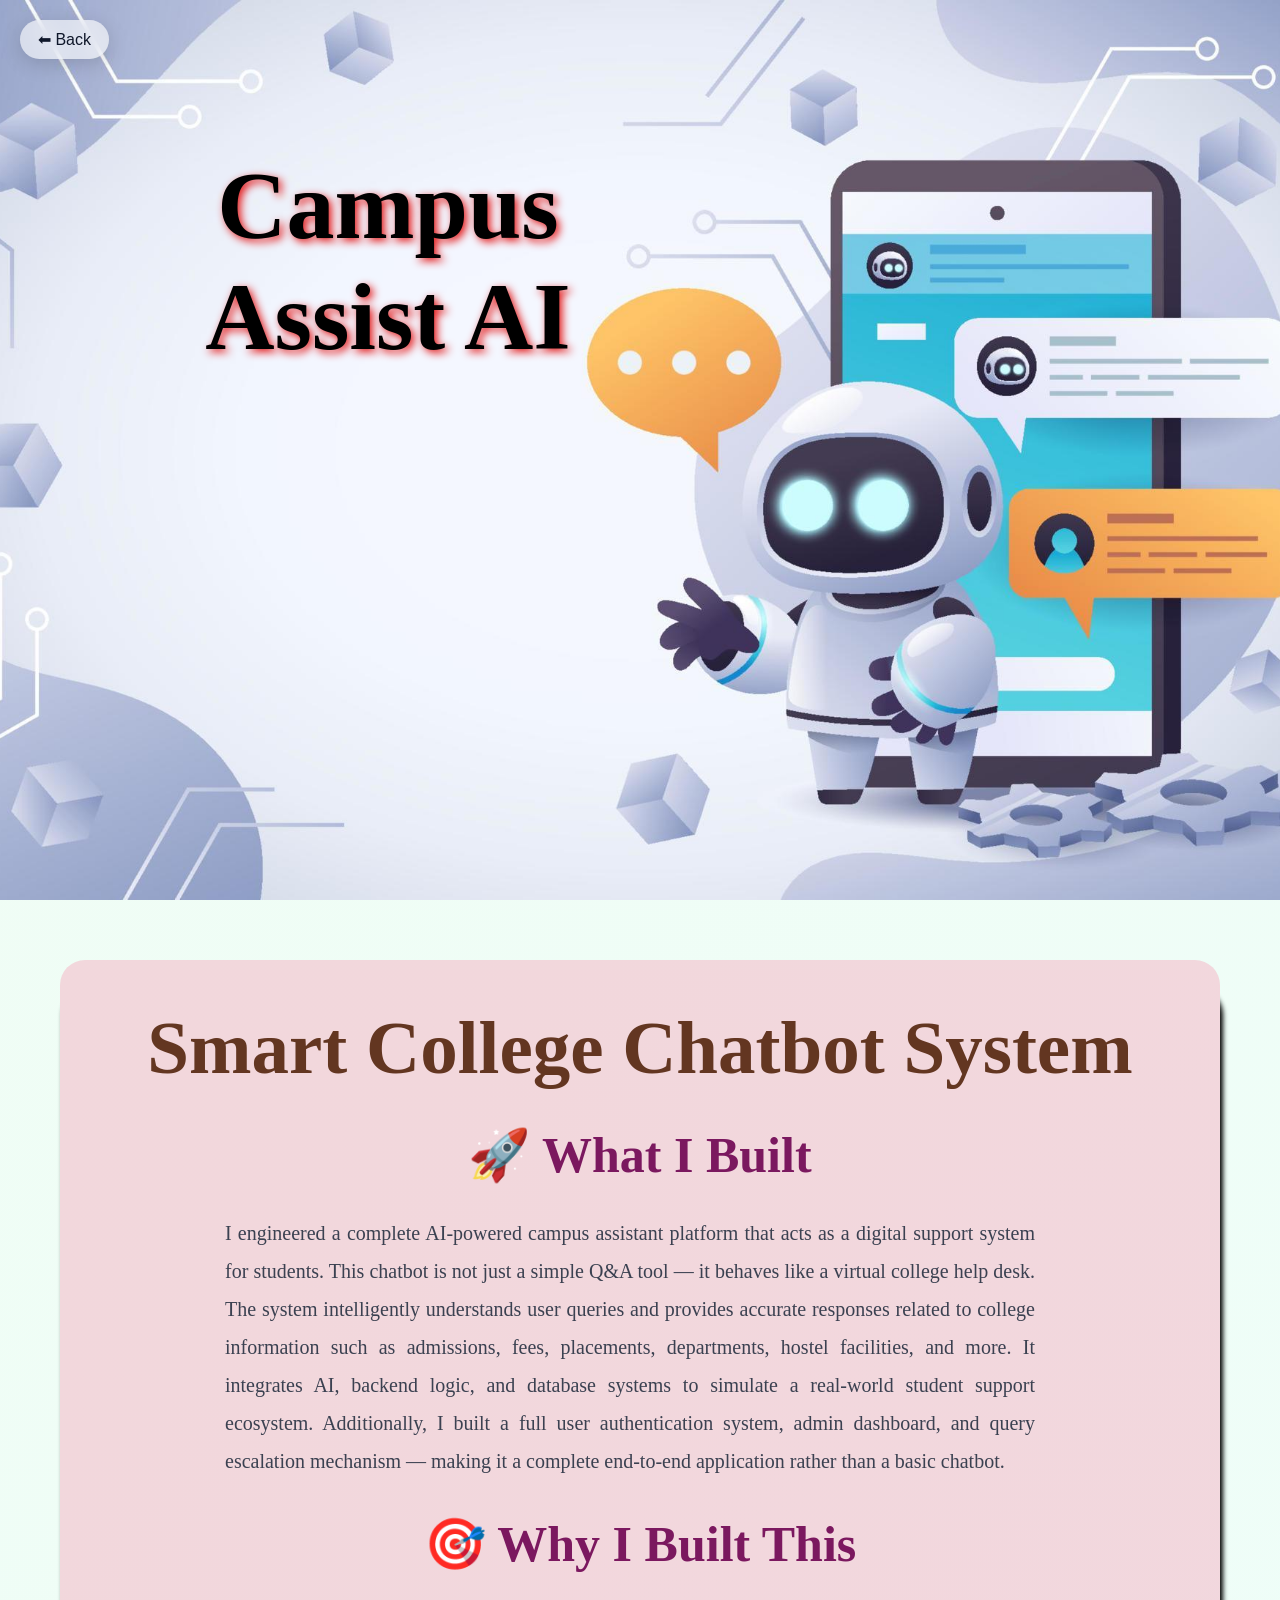
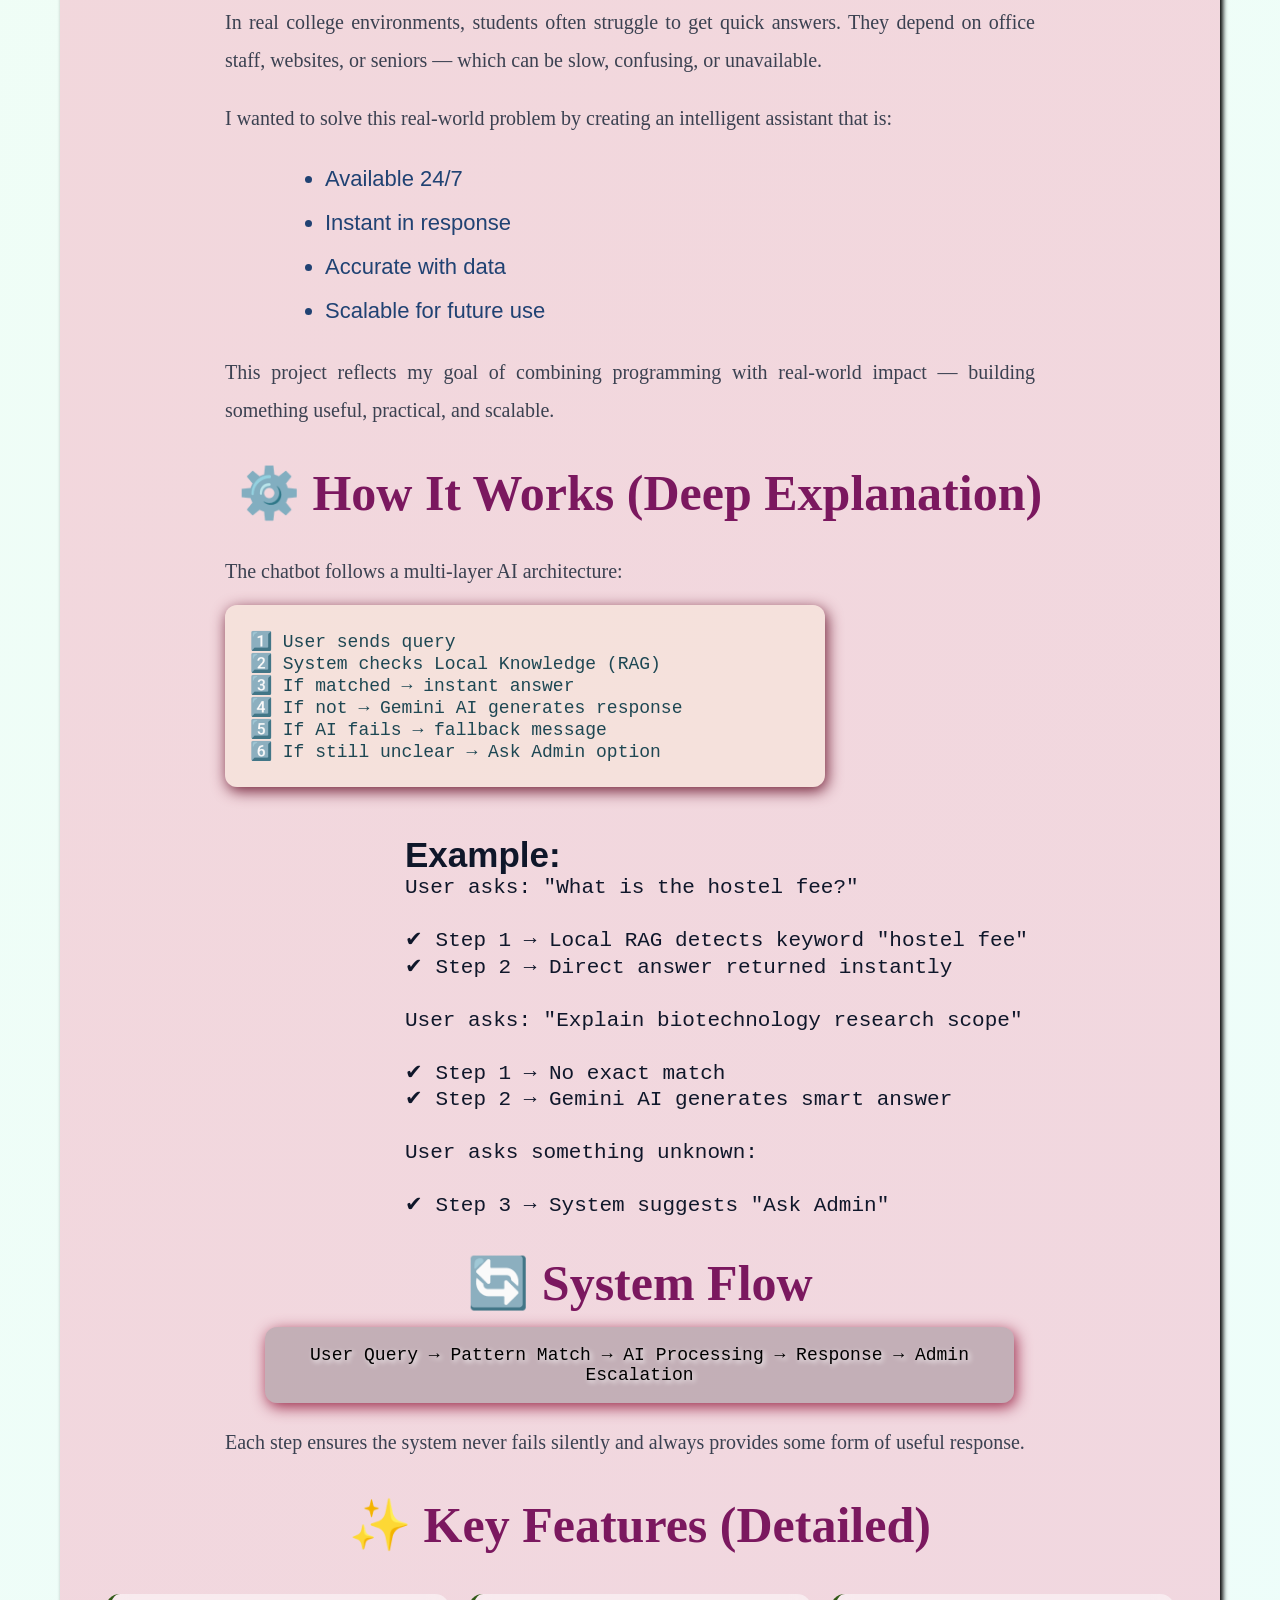
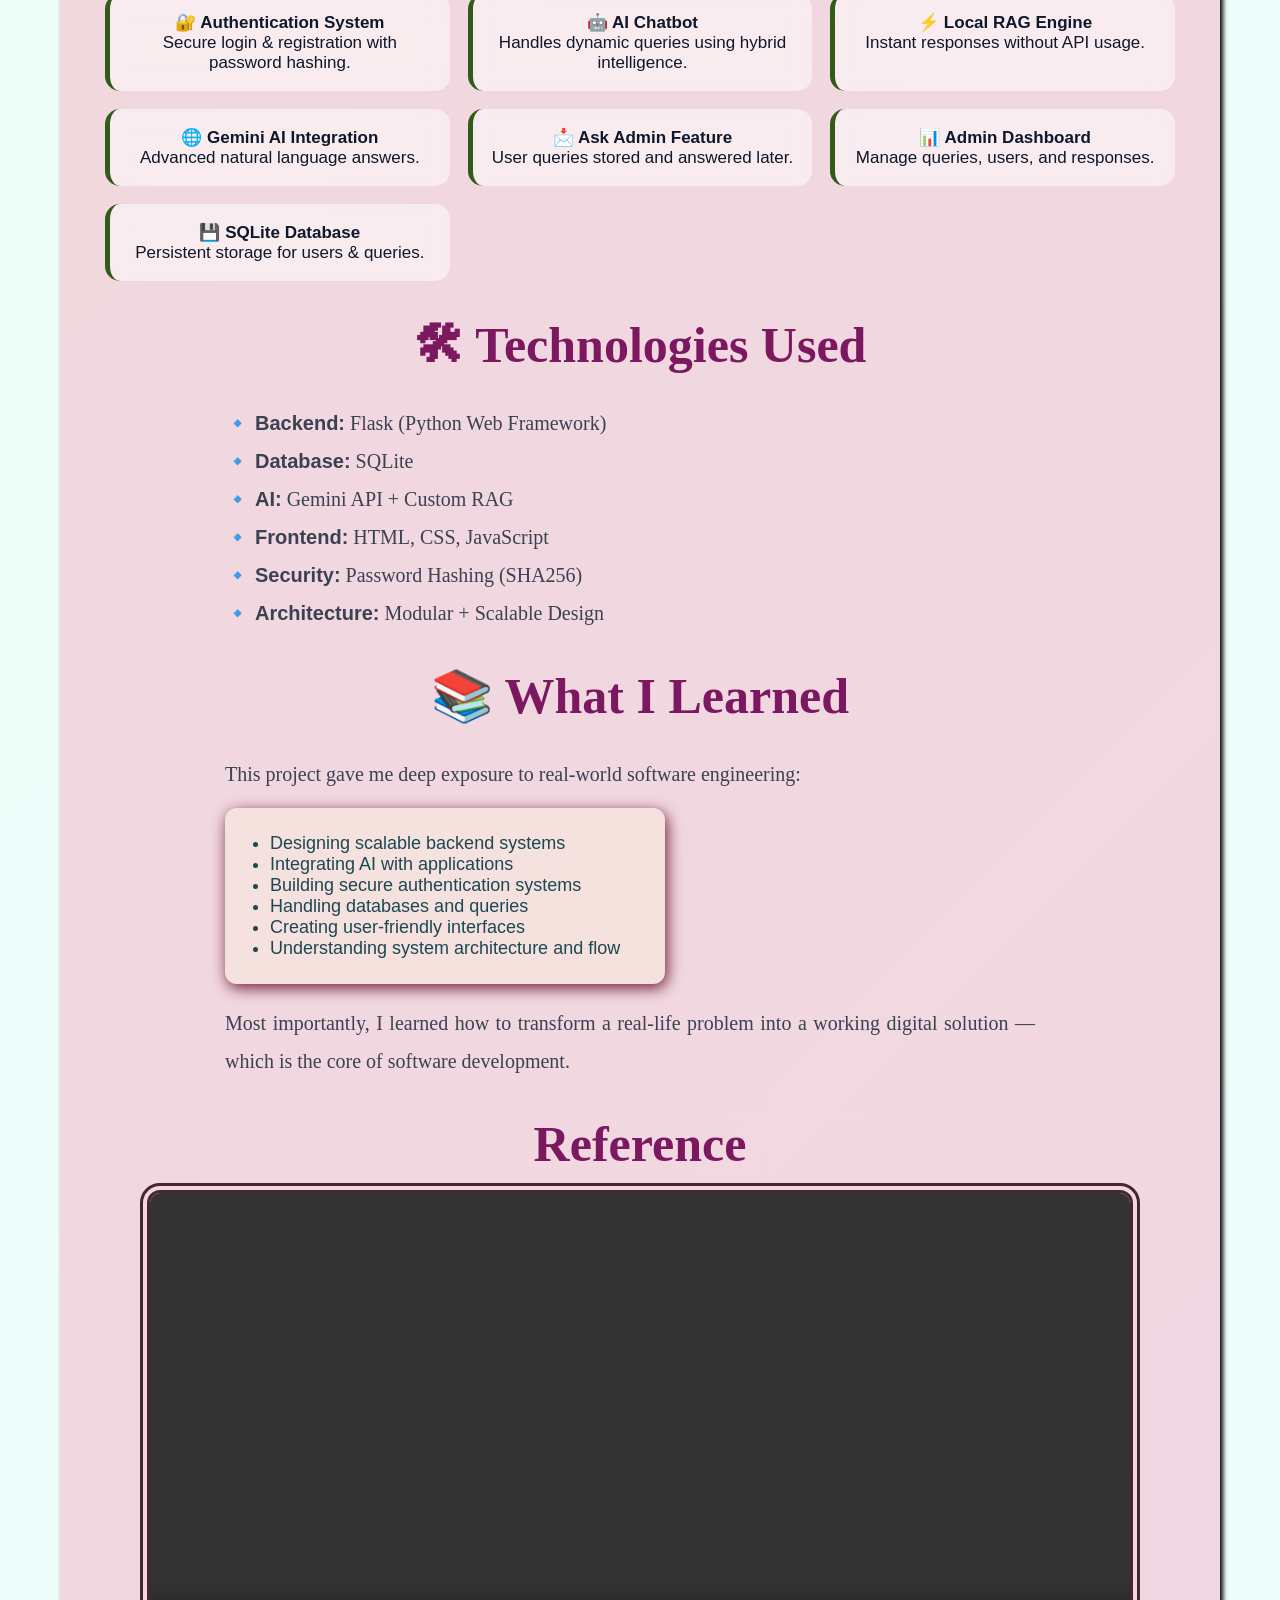
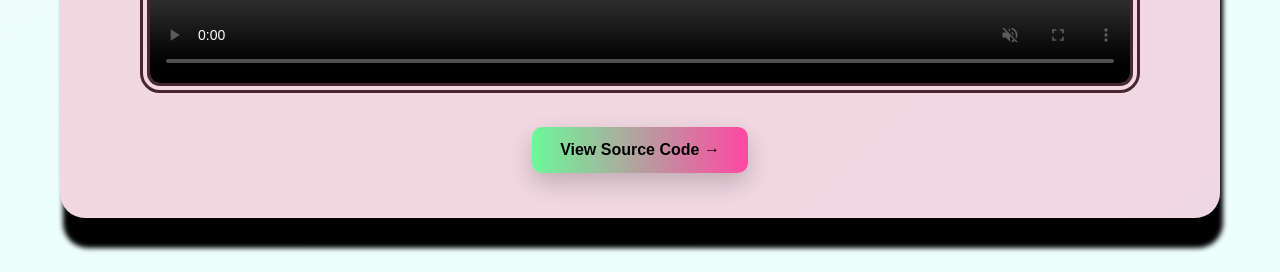
==== CA.html @ 11149ed0 "Add files via upload" ====
<!DOCTYPE html>
<html lang="en">

<head>
    <meta charset="UTF-8">
    <meta name="viewport" content="width=device-width, initial-scale=1.0">
    <title>Sandhiya Ravikumar</title>
    <link rel="shortcut icon" href="images/LogoC.jpeg" type="image/x-icon">
    <style>
        /* RESET */
        * {
            margin: 0;
            padding: 0;
            box-sizing: border-box;
            font-family: 'Segoe UI', sans-serif;
        }

        body {
            background: linear-gradient(-45deg, #eef2ff, #fdf2f8, #ecfeff, #f0fdf4);
            background-size: 400% 400%;
            animation: bgMove 15s ease infinite;
            color: #0f172a;
        }

        /* BACK BUTTON */
        .back {
            position: fixed;
            top: 20px;
            left: 20px;
            background: rgba(255, 255, 255, 0.6);
            backdrop-filter: blur(10px);
            padding: 10px 18px;
            border-radius: 30px;
            cursor: pointer;
            transition: 0.3s;
            box-shadow: 0 5px 20px rgba(0, 0, 0, 0.15);
        }

        .back:hover {
            transform: scale(1.08);
            background: white;
        }

        /* HERO */
        .hero {
            height: 100vh;
            background: url("images/botBG.jpg") no-repeat center center/cover;
            color: white;
            margin: 0px;
        }

        .hero h1 {
            font-size: 6rem;
            font-family: cursive;
            color: black;
            text-align: center;
            padding-top: 150px;
            max-width: 45%;
            margin-left: 100px;
            text-shadow: 3px 3px 8px rgb(228, 24, 24);
        }

        .hero h1:hover {
            font-size: 6.2rem;
            text-shadow: 4px 4px 8px rgb(41, 24, 228);
        }

        /* CONTAINER */
        .container {
            text-align: center;
            max-width: 1200px;
            margin: auto;
            padding: 60px 20px;
        }

        /* CARD */
        .card {
            background: rgba(255, 0, 76, 0.148);
            padding: 45px;
            border-radius: 25px;
            box-shadow: 3px 30px 5px rgb(0, 0, 0);
            transition: 0.4s;
        }

        .card:hover {
            transform: translateY(-10px);
            box-shadow: 3px 30px 30px rgba(0, 0, 0, 0.699);
        }

        /* SECTION TITLES */
        .section-title {
            font-size: 50px;
            margin: 35px 0 10px;
            color: rgb(123, 24, 95);
            font-weight: bold;
            text-align: center;
            font-family: serif;
        }

        #build {

            text-align: justify;
            font-family: cursive;
            padding-top: 20px;
            line-height: 2.0;
            font-size: 22px;
            color: #1e4172fd;
            padding-left: 220px;
        }

        /* TEXT */
        p {
            text-align: justify;
            font-family: cursive;
            padding-top: 20px;
            line-height: 1.9;
            font-size: 20px;
            color: #1e293bdd;
            padding-left: 120px;
            padding-right: 140px;
        }

        .out {
            background: #fdfdd43c;
            color: #1d4753;
            text-align: justify;
            padding: 25px;
            margin-left: 120px;
            margin-right: 350px;
            border-radius: 12px;
            margin-top: 15px;
            font-size: 18px;
            font-family: monospace;
            box-shadow: 2px 4px 15px rgb(112, 29, 53);
            transition: 0.3s;
        }

        /* FLOW OUTPUT */
        .output {
            background: #2c2e353c;
            color: #000000;
            padding: 18px;
            font-size: 18px;
            text-shadow: 2px 2px 5px white;
            margin-left: 160px;
            max-width: 70%;
            border-radius: 12px;
            margin-top: 15px;
            font-family: monospace;
            box-shadow: 2px 4px 15px rgb(155, 42, 74);
            transition: 0.3s;
        }

        .output:hover {
            transform: scale(1.02);
            box-shadow: 2px 5px 25px black;
        }


        /* TAGS */
        .tag {
            display: inline-block;
            margin: 6px;
            padding: 7px 14px;
            border-radius: 20px;
            font-size: 13px;
            color: white;
            transition: 0.3s;
        }

        .tag:hover {
            transform: translateY(-3px);
            box-shadow: 0 5px 15px rgba(0, 0, 0, 0.2);
        }

        /* FEATURES GRID */
        .features {
            display: grid;
            grid-template-columns: repeat(auto-fit, minmax(260px, 1fr));
            gap: 18px;
            margin-top: 40px;
            font-size: 17px;
        }

        .feature-box {
            background: rgba(255, 255, 255, 0.511);
            backdrop-filter: blur(10px);
            padding: 18px;
            border-radius: 15px;
            border-left: 5px solid #325a18;
            transition: 0.3s;
            position: relative;
            overflow: hidden;
        }

        .feature-box::before {
            content: "";
            position: absolute;
            width: 100%;
            height: 100%;
            top: 0;
            left: -100%;
            background: linear-gradient(120deg, transparent, rgba(255, 255, 255, 0.831), transparent);
            transition: 2.6s;
        }

        .feature-box:hover::before {
            left: 100%;
        }

        .feature-box:hover {
            transform: translateY(-3px);
            box-shadow: 2px 5px 10px rgba(0, 0, 0, 0.742), -2px -5px 10px rgba(0, 0, 0, 0.742);
        }

        /* FLOW STEPS */
        .flow-step {
            margin-top: 55px;
            padding-left: 300px;
            border-radius: 12px;
            transition: 0.3s;
            font-size: 21px;
            font-family: monospace;
            line-height: 0.7cm;
            text-align: justify;
        }



        /* BUTTON */
        .btn {
            display: inline-block;
            margin-top: 30px;
            padding: 14px 28px;
            background: linear-gradient(to right, #6cf899, #ff47a3);
            color: rgb(0, 0, 0);
            text-decoration: none;
            border-radius: 10px;
            font-weight: bold;
            transition: 0.3s;
            box-shadow: 0 10px 25px rgba(0, 0, 0, 0.2);
        }

        video {
            border-radius: 20px;
            border: 10px rgb(71, 38, 49) double;
        }

        .btn:hover {
            transform: translateY(-5px);
            box-shadow: 0 15px 40px rgba(0, 0, 0, 0.3);
            background: linear-gradient(to right, #1a6b34d0, #581637c0);
            color: white;
        }

        /* ANIMATIONS */
        @keyframes gradientFlow {
            0% {
                background-position: 0% 50%;
            }

            50% {
                background-position: 100% 50%;
            }

            100% {
                background-position: 0% 50%;
            }
        }

        @keyframes bgMove {
            0% {
                background-position: 0% 50%;
            }

            50% {
                background-position: 100% 50%;
            }

            100% {
                background-position: 0% 50%;
            }
        }

        @keyframes fadeUp {
            from {
                opacity: 0;
                transform: translateY(40px);
            }

            to {
                opacity: 1;
                transform: translateY(0);
            }
        }
    </style>
</head>

<body>

    <div class="back" onclick="history.back()">⬅ Back</div>

    <!-- HERO -->
    <section class="hero">
        <h1>Campus Assist AI</h1>
    </section>

    <div class="container">
        <div class="card">

            <h2 style="font-size:75px;font-family: serif;color: #633621;">Smart College Chatbot System</h2>

            <!-- WHAT I BUILT -->
            <div class="section-title">🚀 What I Built</div>
            <p>
                I engineered a complete AI-powered campus assistant platform that acts as a
                digital support system for students. This chatbot is not just a simple Q&A tool —
                it behaves like a virtual college help desk.
                The system intelligently understands user queries and provides accurate responses
                related to college information such as admissions, fees, placements, departments,
                hostel facilities, and more. It integrates AI, backend logic, and database systems
                to simulate a real-world student support ecosystem.
                Additionally, I built a full user authentication system, admin dashboard, and
                query escalation mechanism — making it a complete end-to-end application
                rather than a basic chatbot.
            </p>

            <!-- WHY I BUILT -->
            <div class="section-title">🎯 Why I Built This</div>
            <p>
                In real college environments, students often struggle to get quick answers.
                They depend on office staff, websites, or seniors — which can be slow, confusing,
                or unavailable.
            </p>

            <p>
                I wanted to solve this real-world problem by creating an intelligent assistant
                that is:
            </p>

            <ul id="build">
                <li>Available 24/7</li>
                <li>Instant in response</li>
                <li>Accurate with data</li>
                <li>Scalable for future use</li>
            </ul>

            <p>
                This project reflects my goal of combining programming with real-world impact —
                building something useful, practical, and scalable.
            </p>

            <!-- HOW IT WORKS -->
            <div class="section-title">⚙️ How It Works (Deep Explanation)</div>

            <p>
                The chatbot follows a multi-layer AI architecture:
            </p>

            <div class="out">
                1️⃣ User sends query <br>
                2️⃣ System checks Local Knowledge (RAG) <br>
                3️⃣ If matched → instant answer <br>
                4️⃣ If not → Gemini AI generates response <br>
                5️⃣ If AI fails → fallback message <br>
                6️⃣ If still unclear → Ask Admin option <br>
            </div>

            <div class="flow-step">
                <b style="font-size: 35px;">Example:</b><br>
                User asks: "What is the hostel fee?"<br><br>

                ✔ Step 1 → Local RAG detects keyword "hostel fee"<br>
                ✔ Step 2 → Direct answer returned instantly<br><br>

                User asks: "Explain biotechnology research scope"<br><br>

                ✔ Step 1 → No exact match<br>
                ✔ Step 2 → Gemini AI generates smart answer<br><br>

                User asks something unknown:<br><br>

                ✔ Step 3 → System suggests "Ask Admin"
            </div>

            <!-- FLOW -->
            <div class="section-title">🔄 System Flow</div>

            <div class="output">
                User Query → Pattern Match → AI Processing → Response → Admin Escalation
            </div>

            <p>
                Each step ensures the system never fails silently and always provides
                some form of useful response.
            </p>

            <!-- FEATURES -->
            <div class="section-title">✨ Key Features (Detailed)</div>

            <div class="features">

                <div class="feature-box">
                    <b>🔐 Authentication System</b><br>
                    Secure login & registration with password hashing.
                </div>

                <div class="feature-box">
                    <b>🤖 AI Chatbot</b><br>
                    Handles dynamic queries using hybrid intelligence.
                </div>

                <div class="feature-box">
                    <b>⚡ Local RAG Engine</b><br>
                    Instant responses without API usage.
                </div>

                <div class="feature-box">
                    <b>🌐 Gemini AI Integration</b><br>
                    Advanced natural language answers.
                </div>

                <div class="feature-box">
                    <b>📩 Ask Admin Feature</b><br>
                    User queries stored and answered later.
                </div>

                <div class="feature-box">
                    <b>📊 Admin Dashboard</b><br>
                    Manage queries, users, and responses.
                </div>

                <div class="feature-box">
                    <b>💾 SQLite Database</b><br>
                    Persistent storage for users & queries.
                </div>

            </div>

            <!-- TECHNOLOGIES -->
            <div class="section-title">🛠 Technologies Used</div>

            <p>
                🔹 <b>Backend:</b> Flask (Python Web Framework)<br>
                🔹 <b>Database:</b> SQLite<br>
                🔹 <b>AI:</b> Gemini API + Custom RAG<br>
                🔹 <b>Frontend:</b> HTML, CSS, JavaScript<br>
                🔹 <b>Security:</b> Password Hashing (SHA256)<br>
                🔹 <b>Architecture:</b> Modular + Scalable Design
            </p>

            <!-- LEARNING -->
            <div class="section-title">📚 What I Learned</div>

            <p>
                This project gave me deep exposure to real-world software engineering:
            </p>

            <ul class="out" style="max-width: 41.15%;padding-left: 45px;">
                <li>Designing scalable backend systems</li>
                <li>Integrating AI with applications</li>
                <li>Building secure authentication systems</li>
                <li>Handling databases and queries</li>
                <li>Creating user-friendly interfaces</li>
                <li>Understanding system architecture and flow</li>
            </ul>

            <p>
                Most importantly, I learned how to transform a real-life problem into
                a working digital solution — which is the core of software development.
            </p>

            <!-- IMAGES -->
            <div class="section-title"> Reference </div>

            <div class="images">
                <video style="align-items: center;" controls height="510" autoplay muted loop>
                    <source src="images/CampusAssist.mp4" type="video/mp4">
                </video>
            </div>

            <a href="https://github.com/sandhiya334/Campus-Assistant" target="_blank" class="btn">
                View Source Code →
            </a>

        </div>
    </div>

</body>

</html>
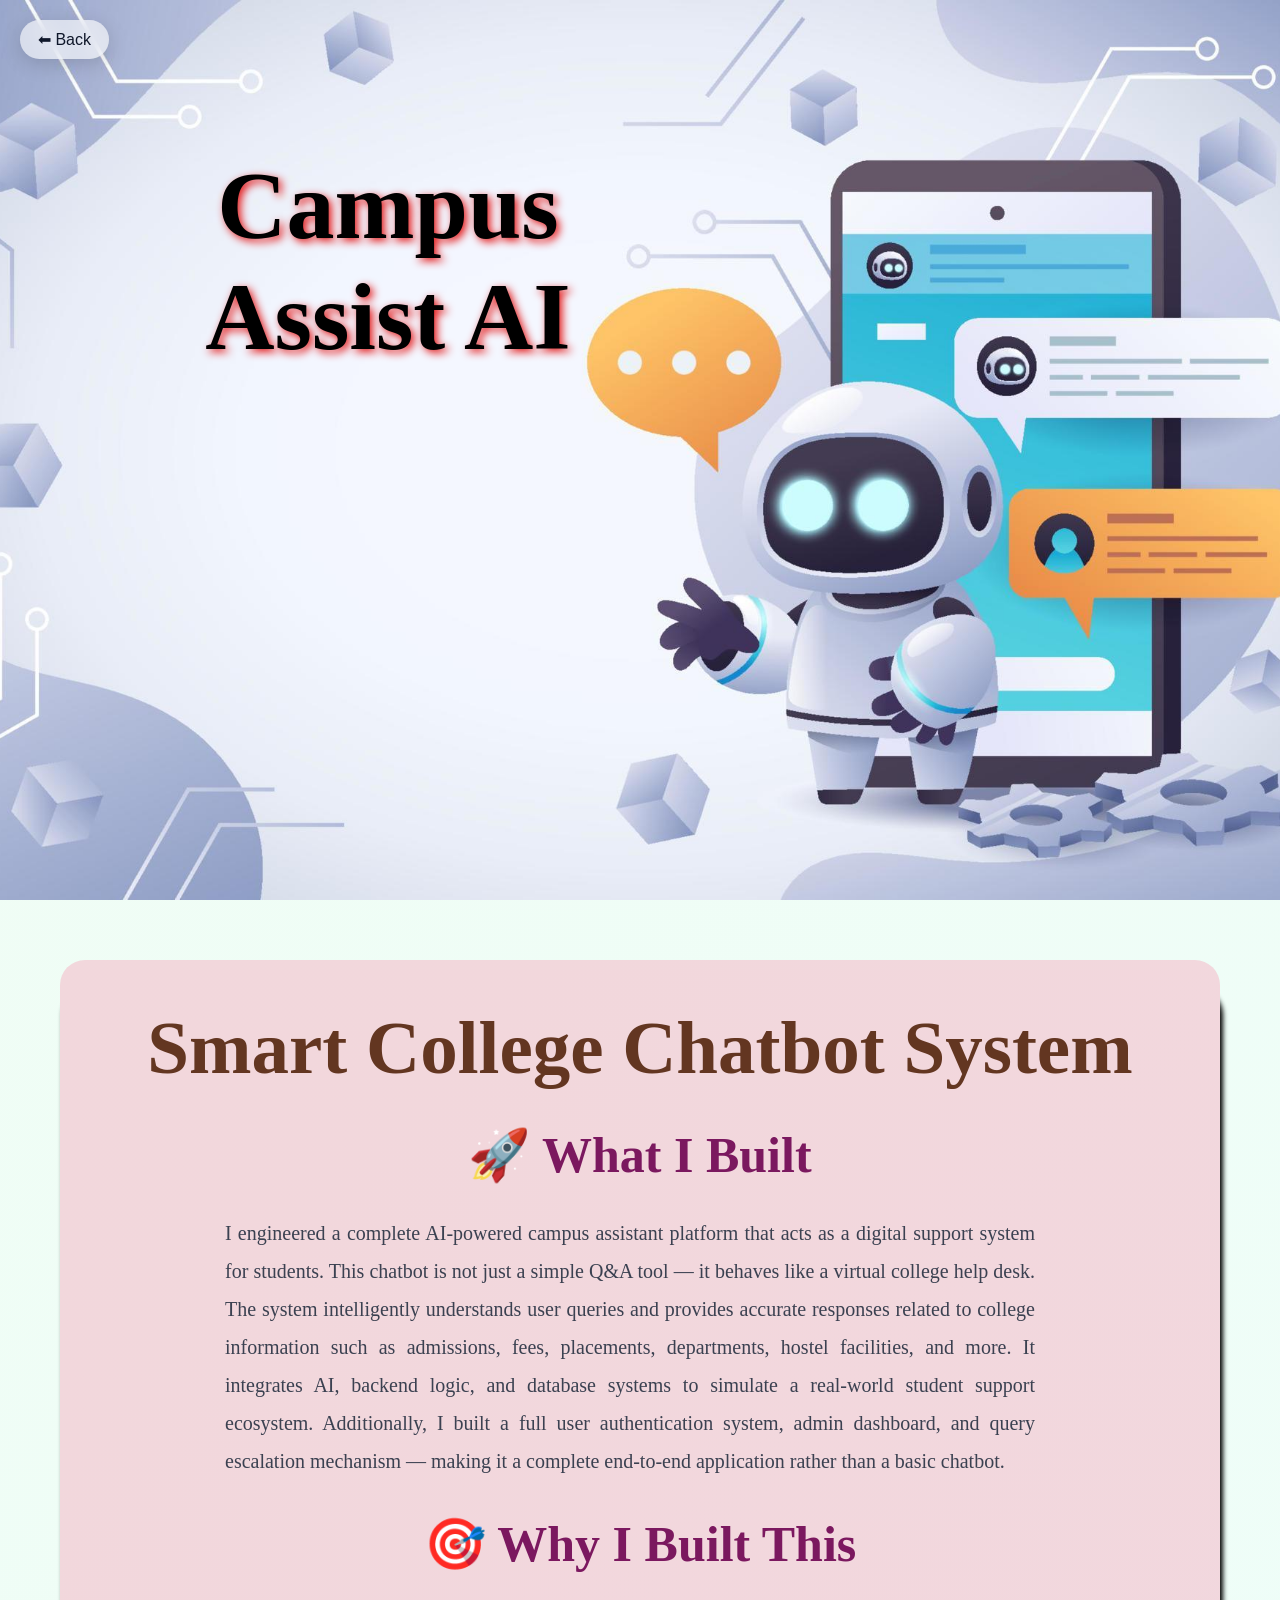
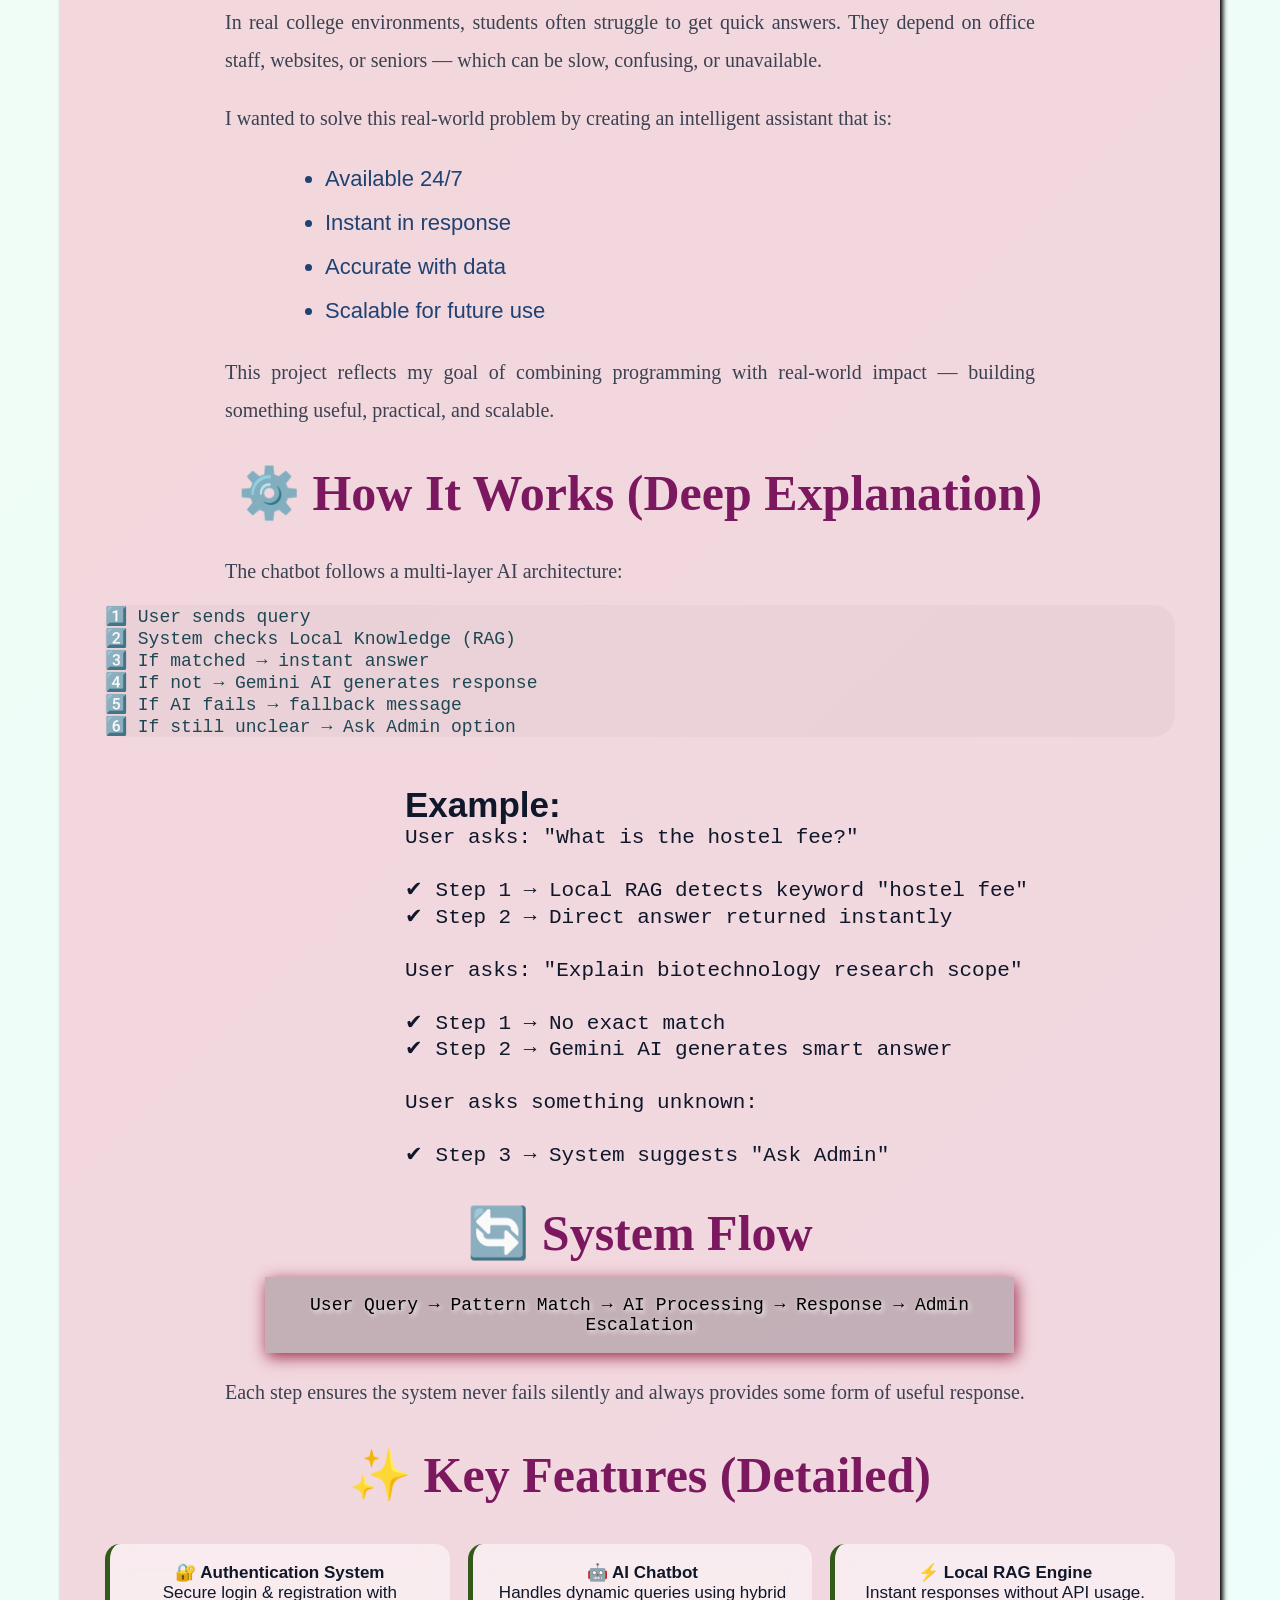
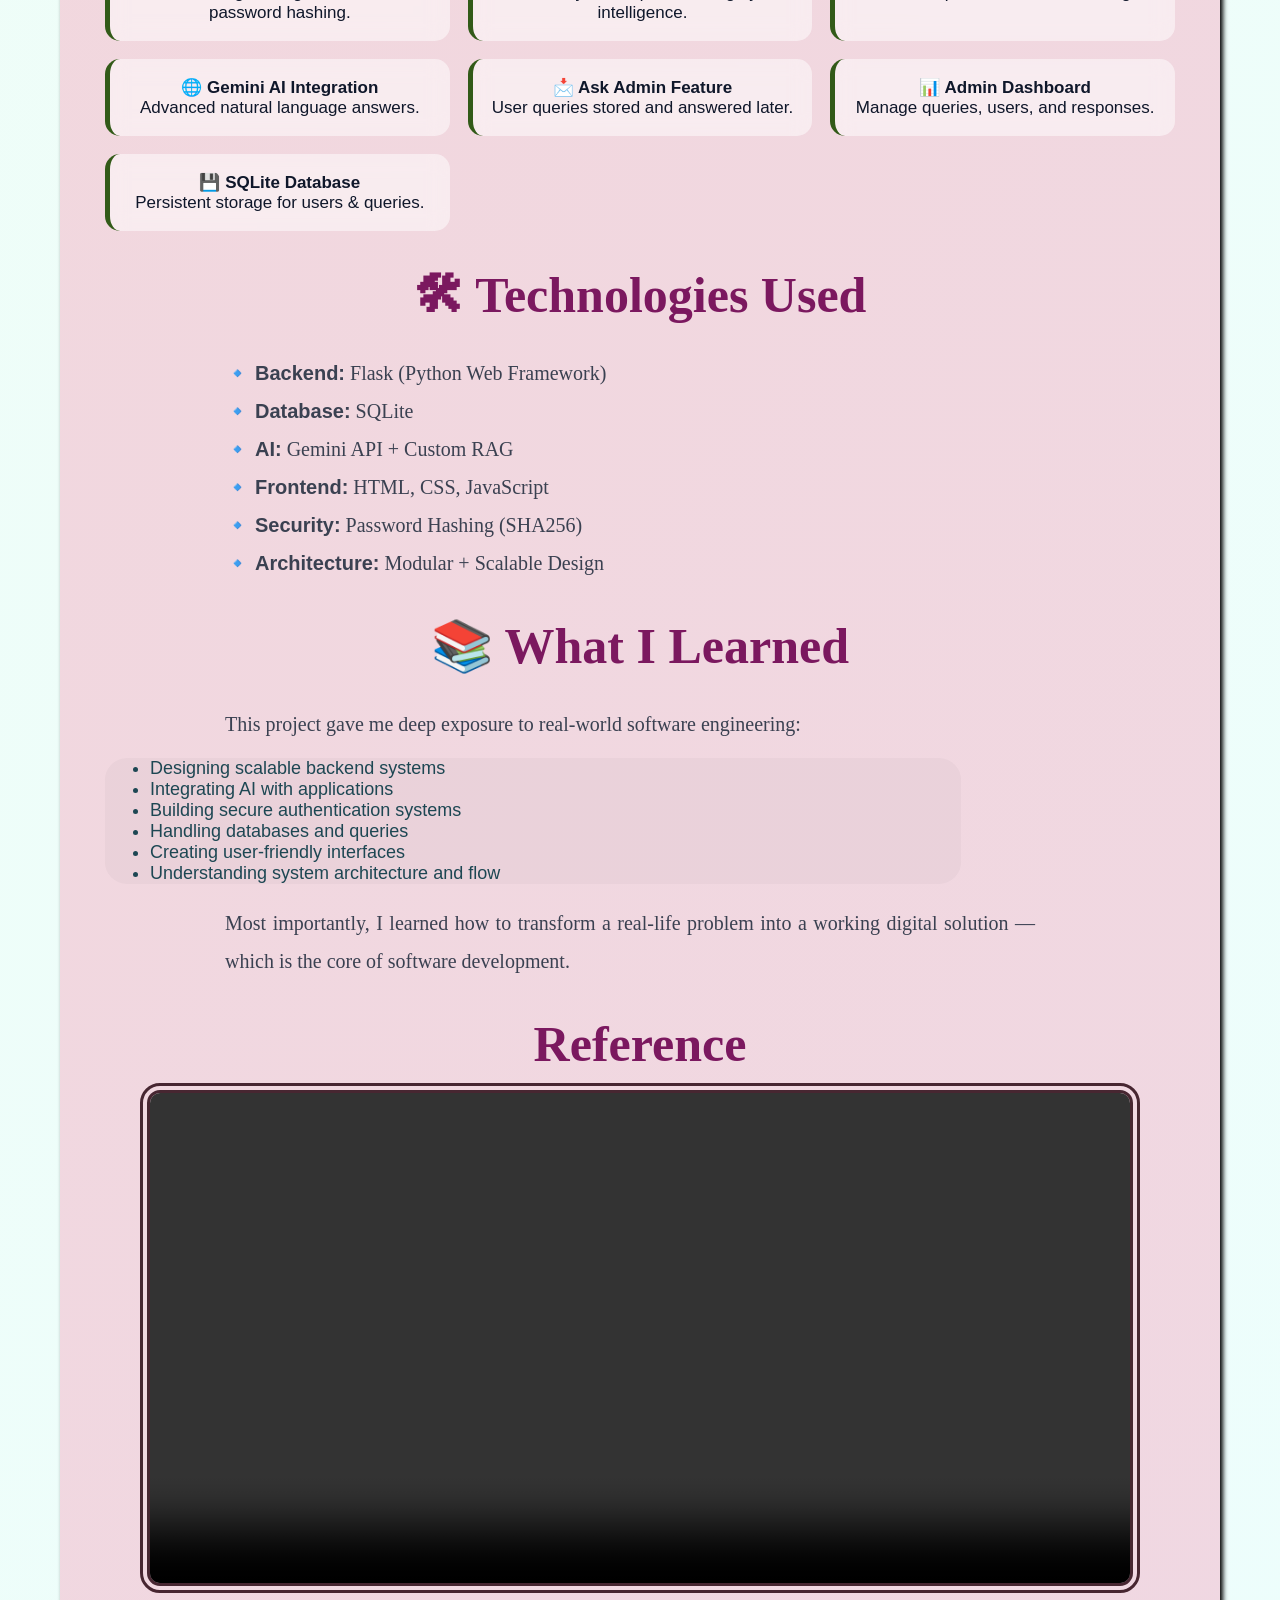
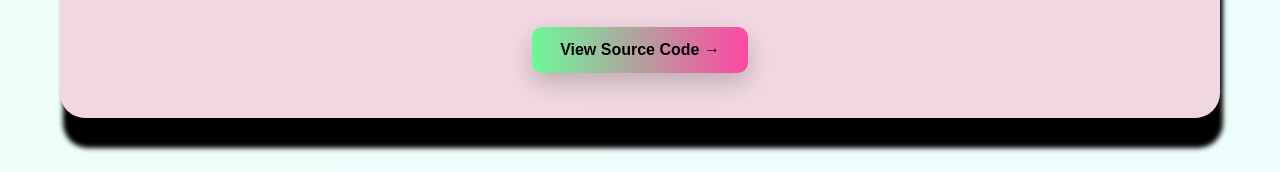
==== commit be16c505: "Update CA.html" ====
--- a/CA.html
+++ b/CA.html
@@ -7,292 +7,512 @@
     <title>Sandhiya Ravikumar</title>
     <link rel="shortcut icon" href="images/LogoC.jpeg" type="image/x-icon">
     <style>
-        /* RESET */
-        * {
-            margin: 0;
-            padding: 0;
-            box-sizing: border-box;
-            font-family: 'Segoe UI', sans-serif;
-        }
-
-        body {
-            background: linear-gradient(-45deg, #eef2ff, #fdf2f8, #ecfeff, #f0fdf4);
-            background-size: 400% 400%;
-            animation: bgMove 15s ease infinite;
-            color: #0f172a;
-        }
-
-        /* BACK BUTTON */
-        .back {
-            position: fixed;
-            top: 20px;
-            left: 20px;
-            background: rgba(255, 255, 255, 0.6);
-            backdrop-filter: blur(10px);
-            padding: 10px 18px;
-            border-radius: 30px;
-            cursor: pointer;
-            transition: 0.3s;
-            box-shadow: 0 5px 20px rgba(0, 0, 0, 0.15);
-        }
-
-        .back:hover {
-            transform: scale(1.08);
-            background: white;
-        }
-
-        /* HERO */
-        .hero {
-            height: 100vh;
-            background: url("images/botBG.jpg") no-repeat center center/cover;
-            color: white;
-            margin: 0px;
-        }
-
-        .hero h1 {
-            font-size: 6rem;
-            font-family: cursive;
-            color: black;
-            text-align: center;
-            padding-top: 150px;
-            max-width: 45%;
-            margin-left: 100px;
-            text-shadow: 3px 3px 8px rgb(228, 24, 24);
-        }
-
-        .hero h1:hover {
-            font-size: 6.2rem;
-            text-shadow: 4px 4px 8px rgb(41, 24, 228);
-        }
-
-        /* CONTAINER */
-        .container {
-            text-align: center;
-            max-width: 1200px;
-            margin: auto;
-            padding: 60px 20px;
-        }
-
-        /* CARD */
-        .card {
-            background: rgba(255, 0, 76, 0.148);
-            padding: 45px;
-            border-radius: 25px;
-            box-shadow: 3px 30px 5px rgb(0, 0, 0);
-            transition: 0.4s;
-        }
-
-        .card:hover {
-            transform: translateY(-10px);
-            box-shadow: 3px 30px 30px rgba(0, 0, 0, 0.699);
-        }
-
-        /* SECTION TITLES */
-        .section-title {
-            font-size: 50px;
-            margin: 35px 0 10px;
-            color: rgb(123, 24, 95);
-            font-weight: bold;
-            text-align: center;
-            font-family: serif;
-        }
-
-        #build {
-
-            text-align: justify;
-            font-family: cursive;
-            padding-top: 20px;
-            line-height: 2.0;
-            font-size: 22px;
-            color: #1e4172fd;
-            padding-left: 220px;
-        }
-
-        /* TEXT */
-        p {
-            text-align: justify;
-            font-family: cursive;
-            padding-top: 20px;
-            line-height: 1.9;
-            font-size: 20px;
-            color: #1e293bdd;
-            padding-left: 120px;
-            padding-right: 140px;
-        }
-
-        .out {
-            background: #fdfdd43c;
-            color: #1d4753;
-            text-align: justify;
-            padding: 25px;
-            margin-left: 120px;
-            margin-right: 350px;
-            border-radius: 12px;
-            margin-top: 15px;
-            font-size: 18px;
-            font-family: monospace;
-            box-shadow: 2px 4px 15px rgb(112, 29, 53);
-            transition: 0.3s;
-        }
-
-        /* FLOW OUTPUT */
-        .output {
-            background: #2c2e353c;
-            color: #000000;
-            padding: 18px;
-            font-size: 18px;
-            text-shadow: 2px 2px 5px white;
-            margin-left: 160px;
-            max-width: 70%;
-            border-radius: 12px;
-            margin-top: 15px;
-            font-family: monospace;
-            box-shadow: 2px 4px 15px rgb(155, 42, 74);
-            transition: 0.3s;
-        }
-
-        .output:hover {
-            transform: scale(1.02);
-            box-shadow: 2px 5px 25px black;
-        }
-
-
-        /* TAGS */
-        .tag {
-            display: inline-block;
-            margin: 6px;
-            padding: 7px 14px;
-            border-radius: 20px;
-            font-size: 13px;
-            color: white;
-            transition: 0.3s;
-        }
-
-        .tag:hover {
-            transform: translateY(-3px);
-            box-shadow: 0 5px 15px rgba(0, 0, 0, 0.2);
-        }
-
-        /* FEATURES GRID */
-        .features {
-            display: grid;
-            grid-template-columns: repeat(auto-fit, minmax(260px, 1fr));
-            gap: 18px;
-            margin-top: 40px;
-            font-size: 17px;
-        }
-
-        .feature-box {
-            background: rgba(255, 255, 255, 0.511);
-            backdrop-filter: blur(10px);
-            padding: 18px;
-            border-radius: 15px;
-            border-left: 5px solid #325a18;
-            transition: 0.3s;
-            position: relative;
-            overflow: hidden;
-        }
-
-        .feature-box::before {
-            content: "";
-            position: absolute;
-            width: 100%;
-            height: 100%;
-            top: 0;
-            left: -100%;
-            background: linear-gradient(120deg, transparent, rgba(255, 255, 255, 0.831), transparent);
-            transition: 2.6s;
-        }
-
-        .feature-box:hover::before {
-            left: 100%;
-        }
-
-        .feature-box:hover {
-            transform: translateY(-3px);
-            box-shadow: 2px 5px 10px rgba(0, 0, 0, 0.742), -2px -5px 10px rgba(0, 0, 0, 0.742);
-        }
-
-        /* FLOW STEPS */
-        .flow-step {
-            margin-top: 55px;
-            padding-left: 300px;
-            border-radius: 12px;
-            transition: 0.3s;
-            font-size: 21px;
-            font-family: monospace;
-            line-height: 0.7cm;
-            text-align: justify;
-        }
-
-
-
-        /* BUTTON */
-        .btn {
-            display: inline-block;
-            margin-top: 30px;
-            padding: 14px 28px;
-            background: linear-gradient(to right, #6cf899, #ff47a3);
-            color: rgb(0, 0, 0);
-            text-decoration: none;
-            border-radius: 10px;
-            font-weight: bold;
-            transition: 0.3s;
-            box-shadow: 0 10px 25px rgba(0, 0, 0, 0.2);
-        }
-
-        video {
-            border-radius: 20px;
-            border: 10px rgb(71, 38, 49) double;
-        }
-
-        .btn:hover {
-            transform: translateY(-5px);
-            box-shadow: 0 15px 40px rgba(0, 0, 0, 0.3);
-            background: linear-gradient(to right, #1a6b34d0, #581637c0);
-            color: white;
-        }
-
-        /* ANIMATIONS */
-        @keyframes gradientFlow {
-            0% {
-                background-position: 0% 50%;
-            }
-
-            50% {
-                background-position: 100% 50%;
-            }
-
-            100% {
-                background-position: 0% 50%;
-            }
-        }
-
-        @keyframes bgMove {
-            0% {
-                background-position: 0% 50%;
-            }
-
-            50% {
-                background-position: 100% 50%;
-            }
-
-            100% {
-                background-position: 0% 50%;
-            }
-        }
-
-        @keyframes fadeUp {
-            from {
-                opacity: 0;
-                transform: translateY(40px);
-            }
-
-            to {
-                opacity: 1;
-                transform: translateY(0);
-            }
-        }
+       /* RESET */
+* {
+    margin: 0;
+    padding: 0;
+    box-sizing: border-box;
+    font-family: 'Segoe UI', sans-serif;
+}
+
+body {
+    background: linear-gradient(-45deg, #eef2ff, #fdf2f8, #ecfeff, #f0fdf4);
+    background-size: 400% 400%;
+    animation: bgMove 15s ease infinite;
+    color: #0f172a;
+}
+
+/* BACK BUTTON */
+.back {
+    position: fixed;
+    top: 20px;
+    left: 20px;
+    background: rgba(255, 255, 255, 0.6);
+    backdrop-filter: blur(10px);
+    padding: 10px 18px;
+    border-radius: 30px;
+    cursor: pointer;
+    transition: 0.3s;
+    box-shadow: 0 5px 20px rgba(0, 0, 0, 0.15);
+    z-index: 1000;
+}
+
+.back:hover {
+    transform: scale(1.08);
+    background: white;
+}
+
+/* HERO */
+.hero {
+    height: 100vh;
+    background: url("images/botBG.jpg") no-repeat center center/cover;
+    color: white;
+    margin: 0px;
+}
+
+.hero h1 {
+    font-size: 6rem;
+    font-family: cursive;
+    color: black;
+    text-align: center;
+    padding-top: 150px;
+    max-width: 45%;
+    margin-left: 100px;
+    text-shadow: 3px 3px 8px rgb(228, 24, 24);
+}
+
+.hero h1:hover {
+    font-size: 6.2rem;
+    text-shadow: 4px 4px 8px rgb(41, 24, 228);
+}
+
+/* CONTAINER */
+.container {
+    text-align: center;
+    max-width: 1200px;
+    margin: auto;
+    padding: 60px 20px;
+}
+
+/* CARD */
+.card {
+    background: rgba(255, 0, 76, 0.148);
+    padding: 45px;
+    border-radius: 25px;
+    box-shadow: 3px 30px 5px rgb(0, 0, 0);
+    transition: 0.4s;
+}
+
+.card:hover {
+    transform: translateY(-10px);
+    box-shadow: 3px 30px 30px rgba(0, 0, 0, 0.699);
+}
+
+/* SECTION TITLES */
+.section-title {
+    font-size: 50px;
+    margin: 35px 0 10px;
+    color: rgb(123, 24, 95);
+    font-weight: bold;
+    text-align: center;
+    font-family: serif;
+}
+
+#build {
+    text-align: justify;
+    font-family: cursive;
+    padding-top: 20px;
+    line-height: 2.0;
+    font-size: 22px;
+    color: #1e4172fd;
+    padding-left: 220px;
+}
+
+/* TEXT */
+p {
+    text-align: justify;
+    font-family: cursive;
+    padding-top: 20px;
+    line-height: 1.9;
+    font-size: 20px;
+    color: #1e293bdd;
+    padding-left: 120px;
+    padding-right: 140px;
+}
+
+.out {
+    background: #23232308;
+    color: #1d4753;
+    text-align: justify;
+    border-radius: 22px;
+    margin-top: 15px;
+    font-size: 18px;
+    font-family: monospace;
+    transition: 0.3s;
+}
+
+/* FLOW OUTPUT */
+.output {
+    background: #2c2e353c;
+    color: #000000;
+    padding: 18px;
+    font-size: 18px;
+    text-shadow: 2px 2px 5px white;
+    margin-left: 160px;
+    max-width: 70%;
+    margin-top: 15px;
+    font-family: monospace;
+    box-shadow: 2px 4px 15px rgb(155, 42, 74);
+    transition: 0.3s;
+}
+
+.output:hover {
+    transform: scale(1.02);
+    box-shadow: 2px 5px 25px black;
+}
+
+/* TAGS */
+.tag {
+    display: inline-block;
+    margin: 6px;
+    padding: 7px 14px;
+    border-radius: 20px;
+    font-size: 13px;
+    color: white;
+    transition: 0.3s;
+}
+
+.tag:hover {
+    transform: translateY(-3px);
+    box-shadow: 0 5px 15px rgba(0, 0, 0, 0.2);
+}
+
+/* FEATURES GRID */
+.features {
+    display: grid;
+    grid-template-columns: repeat(auto-fit, minmax(260px, 1fr));
+    gap: 18px;
+    margin-top: 40px;
+    font-size: 17px;
+}
+
+.feature-box {
+    background: rgba(255, 255, 255, 0.511);
+    backdrop-filter: blur(10px);
+    padding: 18px;
+    border-radius: 15px;
+    border-left: 5px solid #325a18;
+    transition: 0.3s;
+    position: relative;
+    overflow: hidden;
+}
+
+.feature-box::before {
+    content: "";
+    position: absolute;
+    width: 100%;
+    height: 100%;
+    top: 0;
+    left: -100%;
+    background: linear-gradient(120deg, transparent, rgba(255, 255, 255, 0.831), transparent);
+    transition: 2.6s;
+}
+
+.feature-box:hover::before {
+    left: 100%;
+}
+
+.feature-box:hover {
+    transform: translateY(-3px);
+    box-shadow: 2px 5px 10px rgba(0, 0, 0, 0.742), -2px -5px 10px rgba(0, 0, 0, 0.742);
+}
+
+/* FLOW STEPS */
+.flow-step {
+    margin-top: 55px;
+    padding-left: 300px;
+    border-radius: 12px;
+    transition: 0.3s;
+    font-size: 21px;
+    font-family: monospace;
+    line-height: 0.7cm;
+    text-align: justify;
+}
+
+/* BUTTON */
+.btn {
+    display: inline-block;
+    margin-top: 30px;
+    padding: 14px 28px;
+    background: linear-gradient(to right, #6cf899, #ff47a3);
+    color: rgb(0, 0, 0);
+    text-decoration: none;
+    border-radius: 10px;
+    font-weight: bold;
+    transition: 0.3s;
+    box-shadow: 0 10px 25px rgba(0, 0, 0, 0.2);
+}
+
+video {
+    border-radius: 20px;
+    border: 10px rgb(71, 38, 49) double;
+}
+
+.btn:hover {
+    transform: translateY(-5px);
+    box-shadow: 0 15px 40px rgba(0, 0, 0, 0.3);
+    background: linear-gradient(to right, #1a6b34d0, #581637c0);
+    color: white;
+}
+
+/* ANIMATIONS */
+@keyframes gradientFlow {
+    0% {
+        background-position: 0% 50%;
+    }
+    50% {
+        background-position: 100% 50%;
+    }
+    100% {
+        background-position: 0% 50%;
+    }
+}
+
+@keyframes bgMove {
+    0% {
+        background-position: 0% 50%;
+    }
+    50% {
+        background-position: 100% 50%;
+    }
+    100% {
+        background-position: 0% 50%;
+    }
+}
+
+@keyframes fadeUp {
+    from {
+        opacity: 0;
+        transform: translateY(40px);
+    }
+    to {
+        opacity: 1;
+        transform: translateY(0);
+    }
+}
+
+/* ========== MOBILE RESPONSIVE STYLES ========== */
+
+/* Tablets and smaller laptops */
+@media screen and (max-width: 992px) {
+    .hero h1 {
+        font-size: 4rem;
+        max-width: 70%;
+        margin-left: 50px;
+        padding-top: 120px;
+    }
+
+    .hero h1:hover {
+        font-size: 4.2rem;
+    }
+
+    .section-title {
+        font-size: 40px;
+    }
+
+    #build {
+        padding-left: 80px;
+        padding-right: 80px;
+        font-size: 20px;
+    }
+
+    p {
+        padding-left: 60px;
+        padding-right: 60px;
+        font-size: 18px;
+    }
+
+    .out {
+        margin-left: 60px;
+        margin-right: 60px;
+    }
+
+    .output {
+        margin-left: 60px;
+        max-width: 85%;
+    }
+
+    .flow-step {
+        padding-left: 80px;
+        padding-right: 40px;
+        font-size: 18px;
+    }
+
+    .card {
+        padding: 30px;
+    }
+}
+
+/* Mobile devices */
+@media screen and (max-width: 768px) {
+    /* Remove hero background image for mobile */
+    .hero {
+        background:black;
+        height: auto;
+        min-height: 60vh;
+        display: flex;
+        align-items: center;
+        justify-content: center;
+        padding: 80px 20px 40px;
+    }
+
+    .hero h1 {
+        font-size: 2.5rem;
+        max-width: 100%;
+        margin-left: 0;
+        padding-top: 0;
+        text-align: center;
+        text-shadow: 2px 2px 6px rgba(0, 0, 0, 0.3);
+        color: white;
+    }
+
+    .hero h1:hover {
+        font-size: 2.6rem;
+    }
+
+    .back {
+        top: 15px;
+        left: 15px;
+        padding: 8px 14px;
+        font-size: 14px;
+    }
+
+    .container {
+        padding: 40px 15px;
+    }
+
+    .section-title {
+        font-size: 28px;
+        margin: 25px 0 10px;
+    }
+
+    #build {
+        padding-left: 15px;
+        padding-right: 15px;
+        font-size: 16px;
+        line-height: 1.8;
+    }
+
+    p {
+        padding-left: 15px;
+        padding-right: 15px;
+        font-size: 16px;
+        line-height: 1.7;
+    }
+
+    .out {
+        margin-left: 15px;
+        margin-right: 15px;
+        padding: 15px;
+        font-size: 14px;
+    }
+
+    .output {
+        margin-left: 15px;
+        margin-right: 15px;
+        max-width: 100%;
+        padding: 15px;
+        font-size: 14px;
+    }
+
+    .card {
+        padding: 20px;
+        border-radius: 18px;
+        box-shadow: 2px 15px 5px rgb(0, 0, 0);
+    }
+
+    .card:hover {
+        transform: translateY(-5px);
+    }
+
+    .features {
+        grid-template-columns: 1fr;
+        gap: 15px;
+        margin-top: 25px;
+    }
+
+    .feature-box {
+        padding: 15px;
+    }
+
+    .flow-step {
+        padding-left: 15px;
+        padding-right: 15px;
+        font-size: 16px;
+        margin-top: 30px;
+        line-height: 1.6;
+    }
+
+    .btn {
+        padding: 12px 24px;
+        font-size: 14px;
+        margin-top: 20px;
+    }
+
+    video {
+        width: 100%;
+        height: auto;
+        border-width: 5px;
+        border-radius: 12px;
+    }
+
+    .tag {
+        padding: 5px 10px;
+        font-size: 11px;
+        margin: 4px;
+    }
+}
+
+/* Small mobile devices */
+@media screen and (max-width: 480px) {
+    .hero {
+        min-height: 50vh;
+        padding: 70px 15px 30px;
+    }
+
+    .hero h1 {
+        font-size: 2rem;
+    }
+
+    .hero h1:hover {
+        font-size: 2.1rem;
+    }
+
+    .section-title {
+        font-size: 24px;
+    }
+
+    #build,
+    p {
+        font-size: 15px;
+        padding-left: 10px;
+        padding-right: 10px;
+    }
+
+    .out,
+    .output {
+        margin-left: 10px;
+        margin-right: 10px;
+        font-size: 13px;
+        padding: 12px;
+    }
+
+    .card {
+        padding: 15px;
+        border-radius: 15px;
+    }
+
+    .flow-step {
+        font-size: 14px;
+        padding-left: 10px;
+        padding-right: 10px;
+    }
+
+    .btn {
+        padding: 10px 20px;
+        font-size: 13px;
+        width: 90%;
+        text-align: center;
+    }
+
+    .back {
+        top: 10px;
+        left: 10px;
+        padding: 6px 12px;
+        font-size: 12px;
+    }
+}
+
     </style>
 </head>
 
@@ -456,7 +676,7 @@
                 This project gave me deep exposure to real-world software engineering:
             </p>
 
-            <ul class="out" style="max-width: 41.15%;padding-left: 45px;">
+            <ul class="out" style="padding-left: 45px; max-width: 80%;">
                 <li>Designing scalable backend systems</li>
                 <li>Integrating AI with applications</li>
                 <li>Building secure authentication systems</li>
@@ -488,4 +708,4 @@
 
 </body>
 
-</html>+</html>
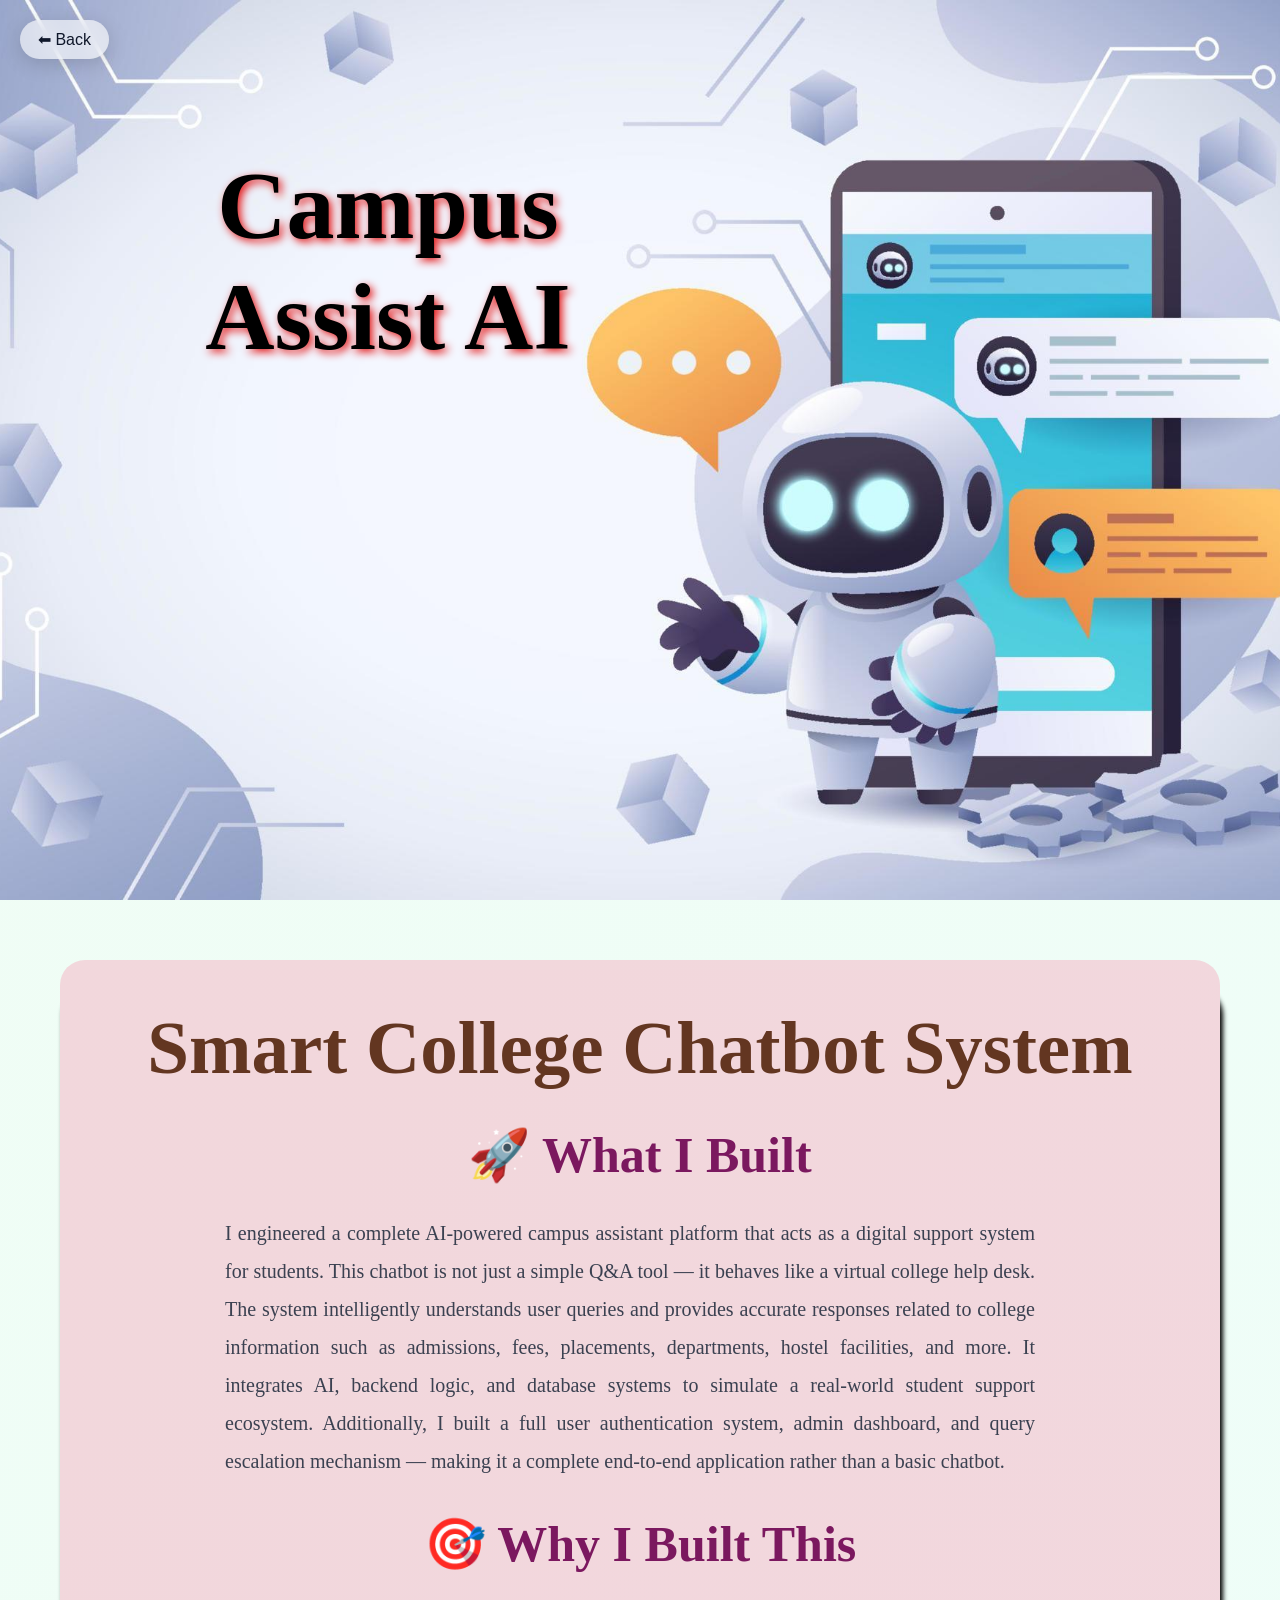
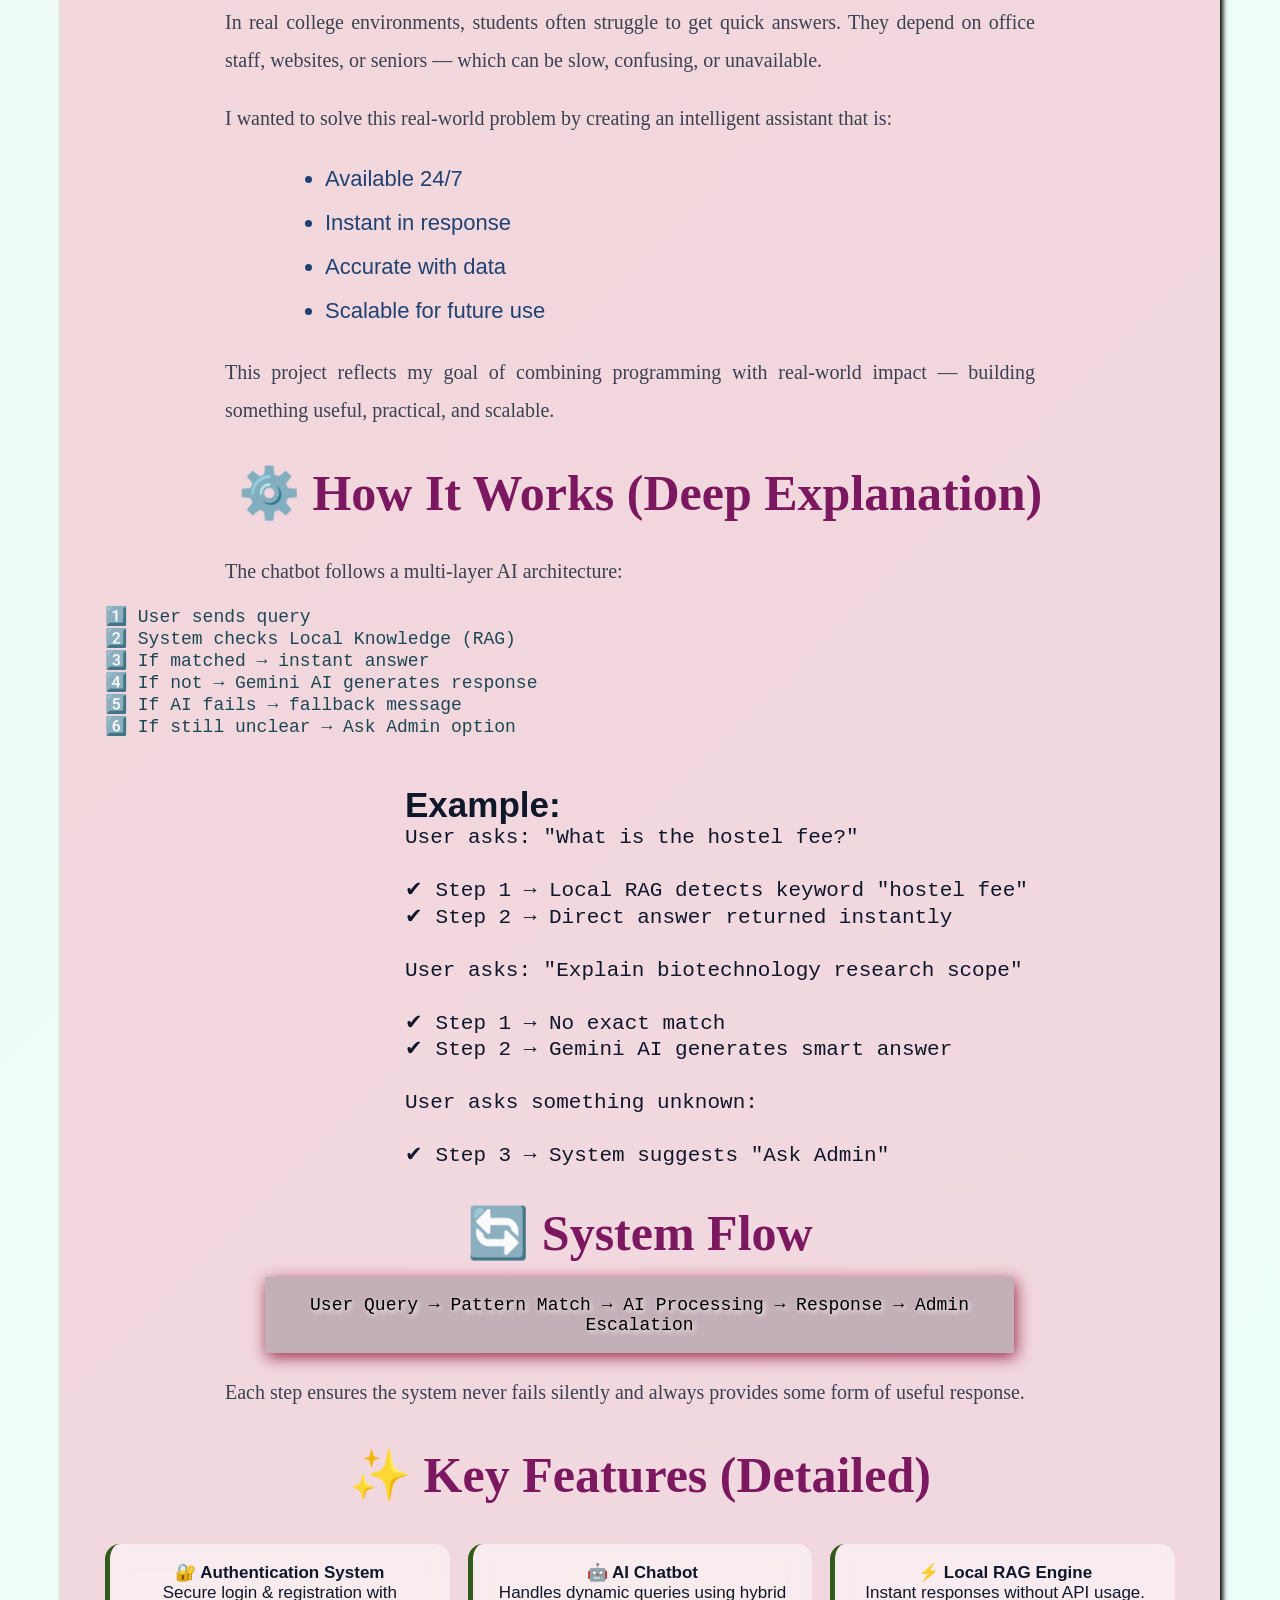
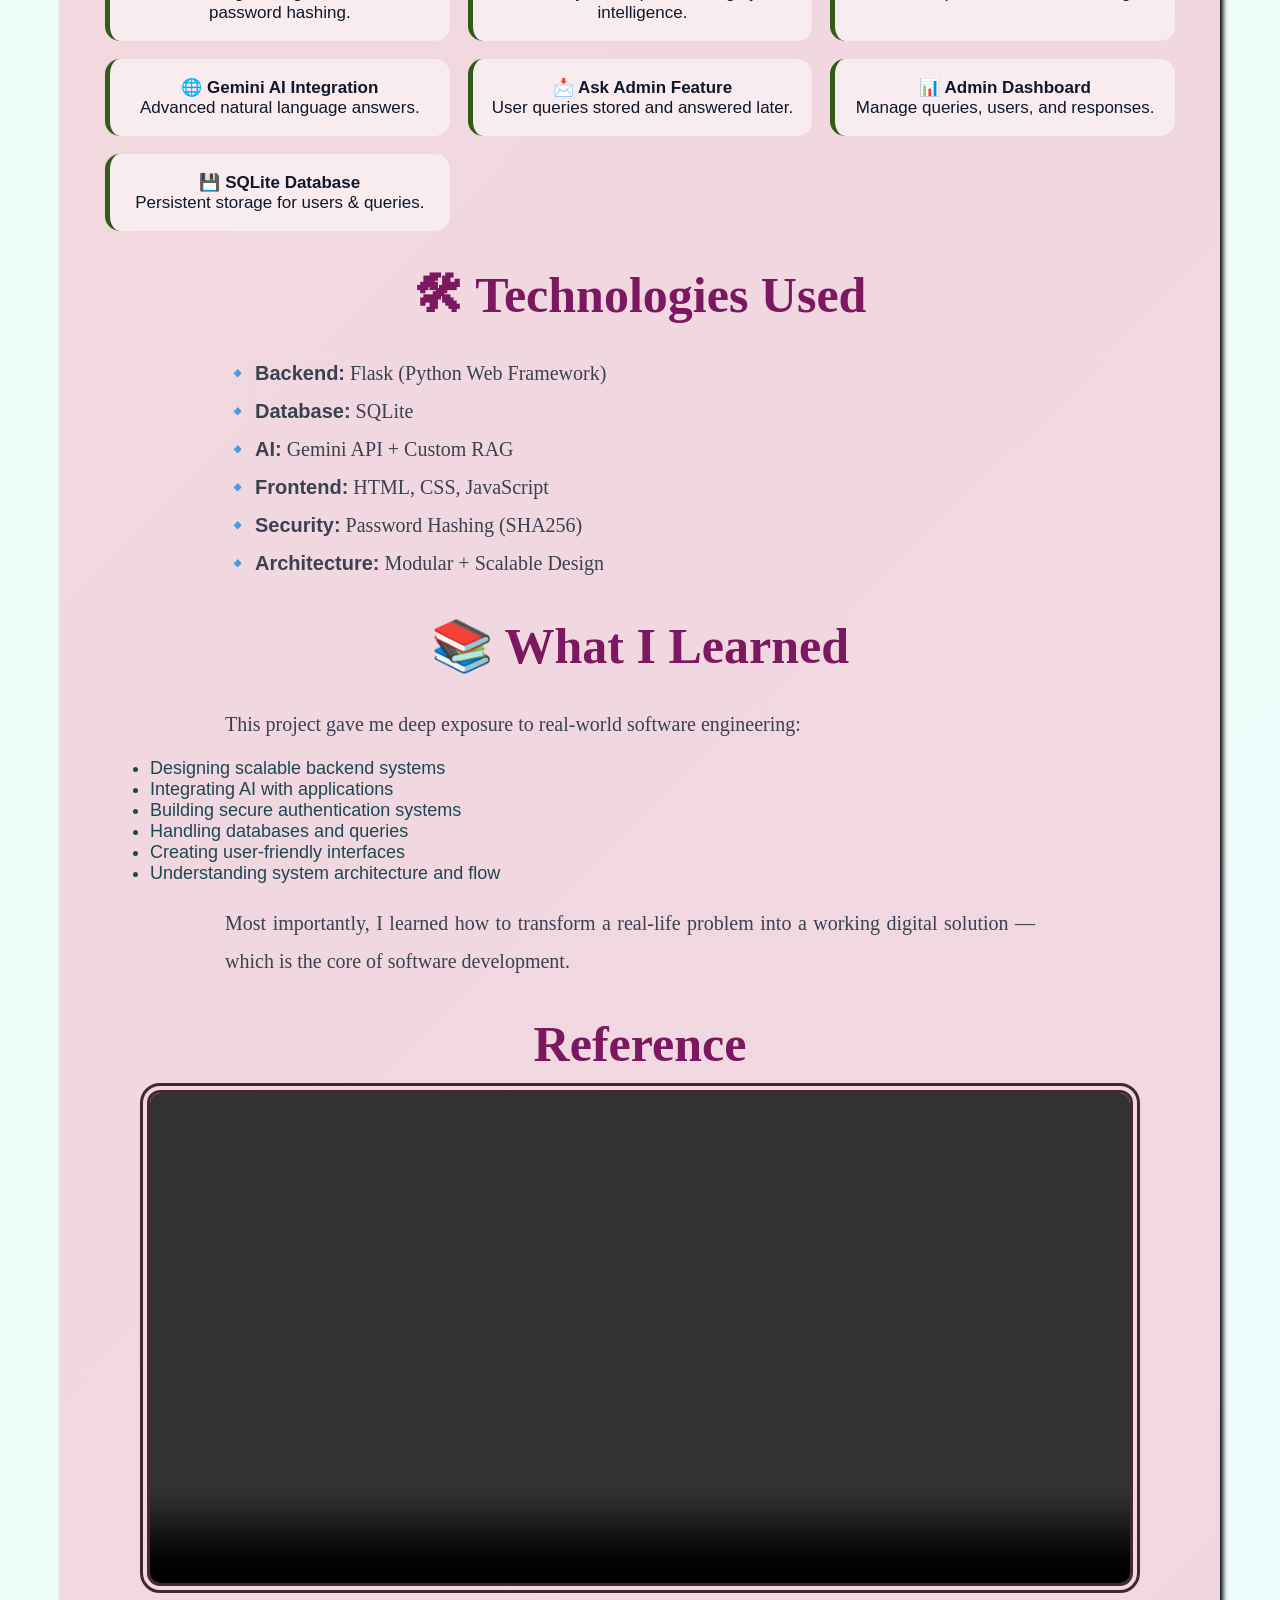
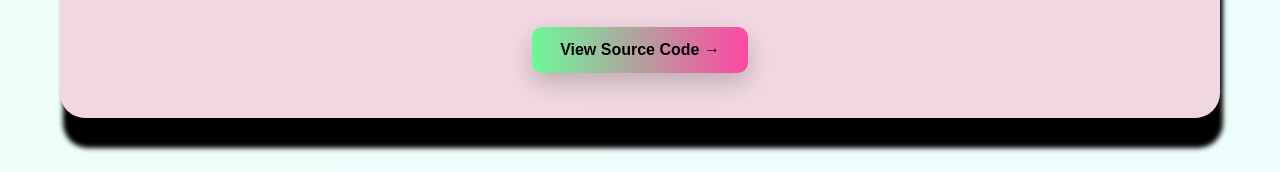
==== commit 70615e46: "Update CA.html" ====
--- a/CA.html
+++ b/CA.html
@@ -121,7 +121,7 @@
 }
 
 .out {
-    background: #23232308;
+    
     color: #1d4753;
     text-align: justify;
     border-radius: 22px;
